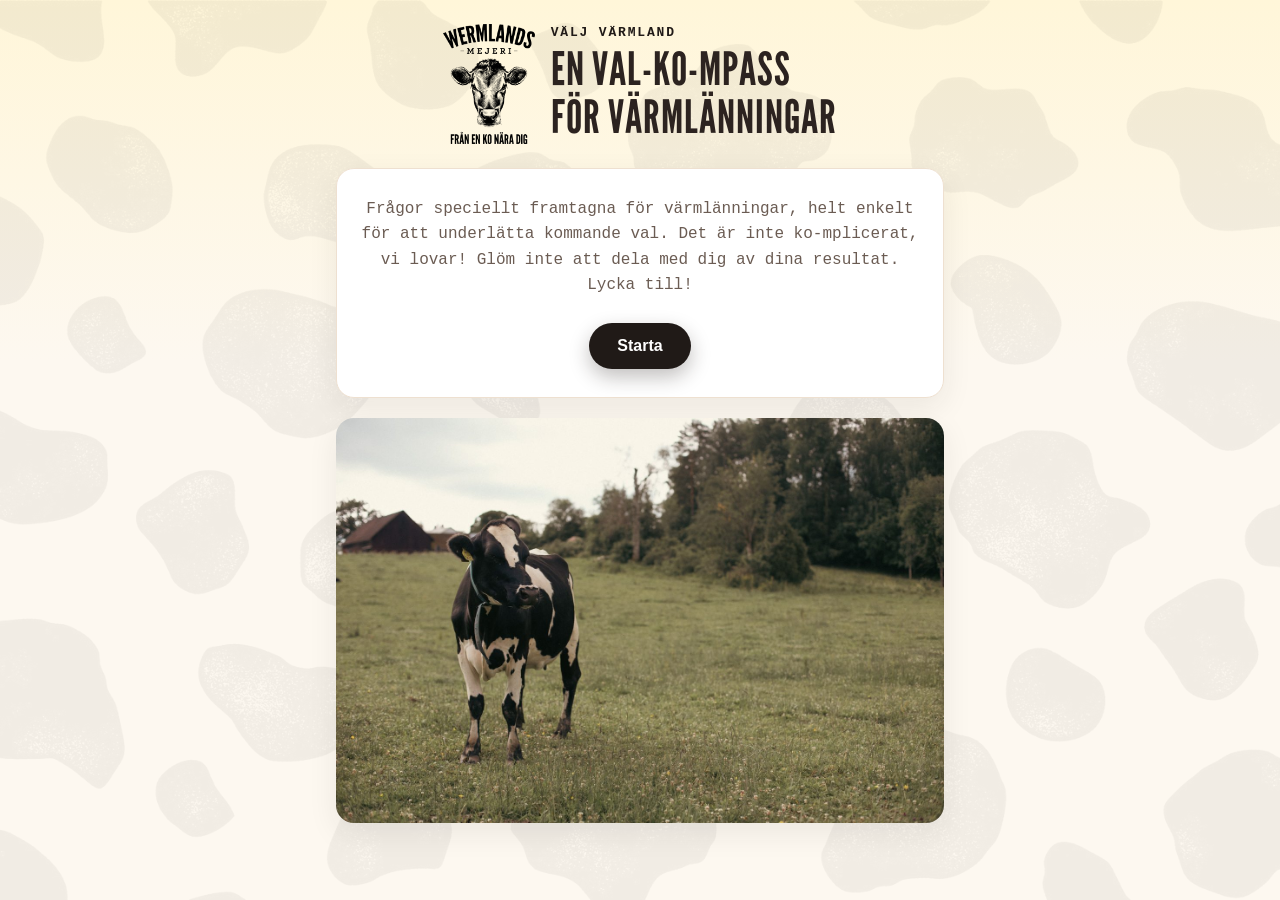
==== index.html @ 5eb92019 "Använd hela loggan (inte bara ko-huvudet) i headern Byter ut den beskurna ko-ikonen mot hela payoff-" ====
<!doctype html>
<html lang="sv">
<head>
  <meta charset="utf-8" />
  <meta name="viewport" content="width=device-width, initial-scale=1" />
  <title>Valkompassen – Wermlands Mejeri</title>
  <meta name="description" content="Svara på några snabba frågor och se vilken Wermlands Mejeri-produkt du matchar bäst med." />
  <link rel="icon" href="data:image/svg+xml,<svg xmlns=%22http://www.w3.org/2000/svg%22 viewBox=%220 0 100 100%22><text y=%22.9em%22 font-size=%2290%22>🥛</text></svg>" />
  <link rel="stylesheet" href="css/styles.css" />
</head>
<body>
  <div class="app">
    <header class="app__header">
      <img
        class="app__logo"
        src="assets/brand/wermlands-mejeri-logo-full.png"
        alt="Wermlands Mejeri – från en ko nära dig"
        width="636"
        height="827"
      />
      <div class="app__header-text">
        <div class="app__brand">Välj Värmland</div>
        <h1 class="app__title">En val-ko-mpass<br />för värmlänningar</h1>
      </div>
    </header>

    <main class="app__main">
      <!-- Startskärm -->
      <section id="start-screen" class="screen screen--active">
        <div class="card card--intro">
          <p class="intro__body">
            Frågor speciellt framtagna för värmlänningar, helt enkelt för att underlätta
            kommande val. Det är inte ko-mplicerat, vi lovar! Glöm inte att dela med dig av
            dina resultat. Lycka till!
          </p>
          <button id="start-btn" type="button" class="btn btn--primary">Starta</button>
        </div>

        <img
          class="intro__photo"
          src="assets/photos/betesmark-ko.jpg"
          alt="En ko på bete i värmländsk hage"
          width="1400"
          height="933"
        />
      </section>

      <!-- Quizskärm -->
      <section id="quiz-screen" class="screen">
        <div class="card">
          <div class="progress">
            <div class="progress__label" id="progress-label">Fråga 1 av 5</div>
            <div class="progress__track">
              <div class="progress__bar" id="progress-bar"></div>
            </div>
          </div>
          <h2 class="question__text" id="question-text">Fråga</h2>
          <ul class="options-list" id="options-list"></ul>
        </div>
      </section>

      <!-- Resultatskärm -->
      <section id="result-screen" class="screen">
        <div class="card card--result">
          <h2 class="result__heading">Ditt resultat</h2>
          <p class="result__sub">Så här väljer du Värmland</p>
          <ul class="result-list" id="result-list"></ul>

          <div class="share-card" id="share-card">
            <canvas id="share-canvas" width="1080" height="1920"></canvas>
          </div>

          <div class="result__actions">
            <button id="share-btn" type="button" class="btn btn--primary">Dela resultat</button>
            <button id="download-btn" type="button" class="btn btn--secondary">Ladda ner bild</button>
            <button id="restart-btn" type="button" class="btn btn--ghost">Gör om testet</button>
          </div>
          <p class="result__hint">
            Tips: tryck på "Dela resultat" på mobilen för att dela direkt till Instagram- eller
            Facebook-story. Fungerar det inte laddar du bara ner bilden och delar den manuellt.
          </p>
        </div>
      </section>
    </main>
  </div>

  <script src="js/data.js"></script>
  <script src="js/app.js"></script>
</body>
</html>
---- css/styles.css ----
@font-face {
  font-family: "League Gothic";
  src: url("../assets/fonts/LeagueGothic-Regular.otf") format("opentype");
  font-weight: 400;
  font-style: normal;
  font-display: swap;
}

:root {
  --color-bg: #fdf8f0;
  --color-card: #ffffff;
  --color-text: #2c2320;
  --color-text-muted: #6b5c53;
  --color-accent: #201a17;
  --color-accent-light: #efe6da;
  --color-border: #eee0d0;
  --radius: 18px;
  --shadow: 0 10px 30px rgba(44, 35, 32, 0.08);
  --font-heading: "League Gothic", "Arial Narrow", sans-serif;
  --font-body: "Courier New", Courier, monospace;
}

* {
  box-sizing: border-box;
}

body {
  margin: 0;
  font-family: var(--font-body);
  background: linear-gradient(180deg, #fff6d9 0%, #fdf8f0 40%);
  color: var(--color-text);
  min-height: 100vh;
  position: relative;
}

h1,
h2,
h3 {
  font-family: var(--font-heading);
  text-transform: uppercase;
  letter-spacing: 0.02em;
  font-weight: 400;
}

body::before {
  content: "";
  position: fixed;
  inset: 0;
  background-image: url("../assets/products/kospot-pattern.jpg");
  background-size: cover;
  background-position: center;
  background-repeat: no-repeat;
  opacity: 0.05;
  mix-blend-mode: multiply;
  pointer-events: none;
  z-index: 0;
}

.app {
  position: relative;
  z-index: 1;
  max-width: 640px;
  margin: 0 auto;
  padding: 24px 16px 60px;
  min-height: 100vh;
  display: flex;
  flex-direction: column;
}

.app__header {
  display: flex;
  align-items: center;
  justify-content: center;
  gap: 16px;
  margin-bottom: 24px;
}

.app__logo {
  flex-shrink: 0;
  width: 92px;
  height: auto;
}

.app__header-text {
  text-align: left;
}

.app__brand {
  text-transform: uppercase;
  letter-spacing: 0.14em;
  font-size: 13px;
  color: var(--color-accent);
  font-weight: 600;
  margin-bottom: 6px;
}

.app__title {
  font-size: 46px;
  line-height: 1.05;
  margin: 0;
}

.app__main {
  flex: 1;
}

.screen {
  display: none;
}

.screen--active {
  display: block;
  animation: fade-in 0.25s ease;
}

@keyframes fade-in {
  from {
    opacity: 0;
    transform: translateY(6px);
  }
  to {
    opacity: 1;
    transform: translateY(0);
  }
}

.card {
  background: var(--color-card);
  border-radius: var(--radius);
  box-shadow: var(--shadow);
  border: 1px solid var(--color-border);
  padding: 28px 24px;
}

.card--intro {
  text-align: center;
}

.intro__body {
  font-weight: 400;
  color: var(--color-text-muted);
  line-height: 1.6;
  margin: 0 0 24px;
}

.btn {
  border: none;
  border-radius: 999px;
  padding: 14px 28px;
  font-size: 16px;
  font-weight: 600;
  cursor: pointer;
  transition: transform 0.12s ease, box-shadow 0.12s ease, opacity 0.12s ease;
}

.btn:active {
  transform: scale(0.97);
}

.btn:disabled {
  opacity: 0.6;
  cursor: default;
}

.btn--primary {
  background: var(--color-accent);
  color: #fff;
  box-shadow: 0 8px 20px rgba(32, 26, 23, 0.28);
}

.btn--secondary {
  background: var(--color-accent-light);
  color: var(--color-accent);
}

.btn--ghost {
  background: transparent;
  color: var(--color-text-muted);
  border: 1px solid var(--color-border);
}

.progress {
  margin-bottom: 20px;
}

.progress__label {
  font-size: 13px;
  color: var(--color-text-muted);
  margin-bottom: 8px;
  font-weight: 600;
}

.progress__track {
  height: 8px;
  background: var(--color-accent-light);
  border-radius: 999px;
  overflow: hidden;
}

.progress__bar {
  height: 100%;
  width: 0%;
  background: var(--color-accent);
  border-radius: 999px;
  transition: width 0.35s ease;
}

.question__text {
  font-size: 22px;
  margin: 0 0 20px;
}

.options-list {
  list-style: none;
  margin: 0;
  padding: 0;
  display: flex;
  flex-direction: column;
  gap: 10px;
}

.option-btn {
  width: 100%;
  text-align: left;
  padding: 16px 18px;
  border-radius: 14px;
  border: 1px solid var(--color-border);
  background: #fffdf9;
  font-size: 16px;
  color: var(--color-text);
  cursor: pointer;
  transition: border-color 0.15s ease, background 0.15s ease, transform 0.1s ease;
}

.option-btn:hover {
  border-color: var(--color-accent);
  background: var(--color-accent-light);
}

.option-btn:active {
  transform: scale(0.99);
}

.result__heading {
  margin: 0 0 4px;
  font-size: 24px;
}

.result__sub {
  color: var(--color-text-muted);
  margin: 0 0 20px;
}

.result-list {
  list-style: none;
  margin: 0 0 24px;
  padding: 0;
  display: flex;
  flex-direction: column;
  gap: 14px;
}

.result-item {
  display: grid;
  grid-template-columns: 56px 1fr auto;
  align-items: center;
  gap: 14px;
  padding: 12px;
  border-radius: 14px;
  border: 1px solid var(--color-border);
  transition: transform 0.2s ease;
}

.result-item--top {
  border-color: var(--accent, var(--color-accent));
  border-width: 1.5px;
  background: color-mix(in srgb, var(--accent, var(--color-accent)) 9%, #fff);
  transform: scale(1.015);
}

.result-item__img {
  width: 56px;
  height: 132px;
  border-radius: 8px;
  object-fit: contain;
  object-position: center;
  background: #fff;
  border: 1.5px solid var(--accent, var(--color-border));
  box-shadow: 0 2px 6px rgba(44, 35, 32, 0.12);
  padding: 3px;
}

.result-item__info {
  min-width: 0;
}

.result-item__name {
  font-weight: 700;
  font-size: 15px;
  display: flex;
  align-items: center;
  gap: 8px;
  flex-wrap: wrap;
}

.result-item__badge {
  font-size: 11px;
  text-transform: uppercase;
  letter-spacing: 0.05em;
  background: var(--accent, var(--color-accent));
  color: #fff;
  padding: 2px 8px;
  border-radius: 999px;
  font-weight: 600;
}

.result-item__tagline {
  font-size: 13px;
  color: var(--color-text-muted);
  margin: 2px 0 8px;
}

.result-item__bar-track {
  height: 6px;
  background: rgba(44, 35, 32, 0.08);
  border-radius: 999px;
  overflow: hidden;
}

.result-item__bar {
  height: 100%;
  background: var(--accent, var(--color-accent));
  border-radius: 999px;
  transition: width 0.6s ease;
}

.result-item__percent {
  font-weight: 800;
  font-size: 18px;
  color: var(--accent, var(--color-accent));
  white-space: nowrap;
}

.result__actions {
  display: flex;
  flex-wrap: wrap;
  gap: 10px;
  justify-content: center;
}

.result__hint {
  text-align: center;
  color: var(--color-text-muted);
  font-size: 13px;
  margin-top: 16px;
  line-height: 1.5;
}

/* Delningskortet renderas till en canvas i bakgrunden, döljs visuellt men behövs i DOM för generering. */
.share-card {
  position: absolute;
  width: 1px;
  height: 1px;
  overflow: hidden;
  opacity: 0;
  pointer-events: none;
}

.intro__photo {
  display: block;
  width: 100%;
  height: auto;
  margin-top: 20px;
  border-radius: var(--radius);
  box-shadow: var(--shadow);
}

@media (max-width: 420px) {
  .app__header {
    gap: 12px;
  }

  .app__logo {
    width: 66px;
  }

  .app__title {
    font-size: 34px;
  }

  .card {
    padding: 22px 18px;
  }

  .result-item {
    grid-template-columns: 46px 1fr auto;
  }

  .result-item__img {
    width: 46px;
    height: 108px;
  }
}
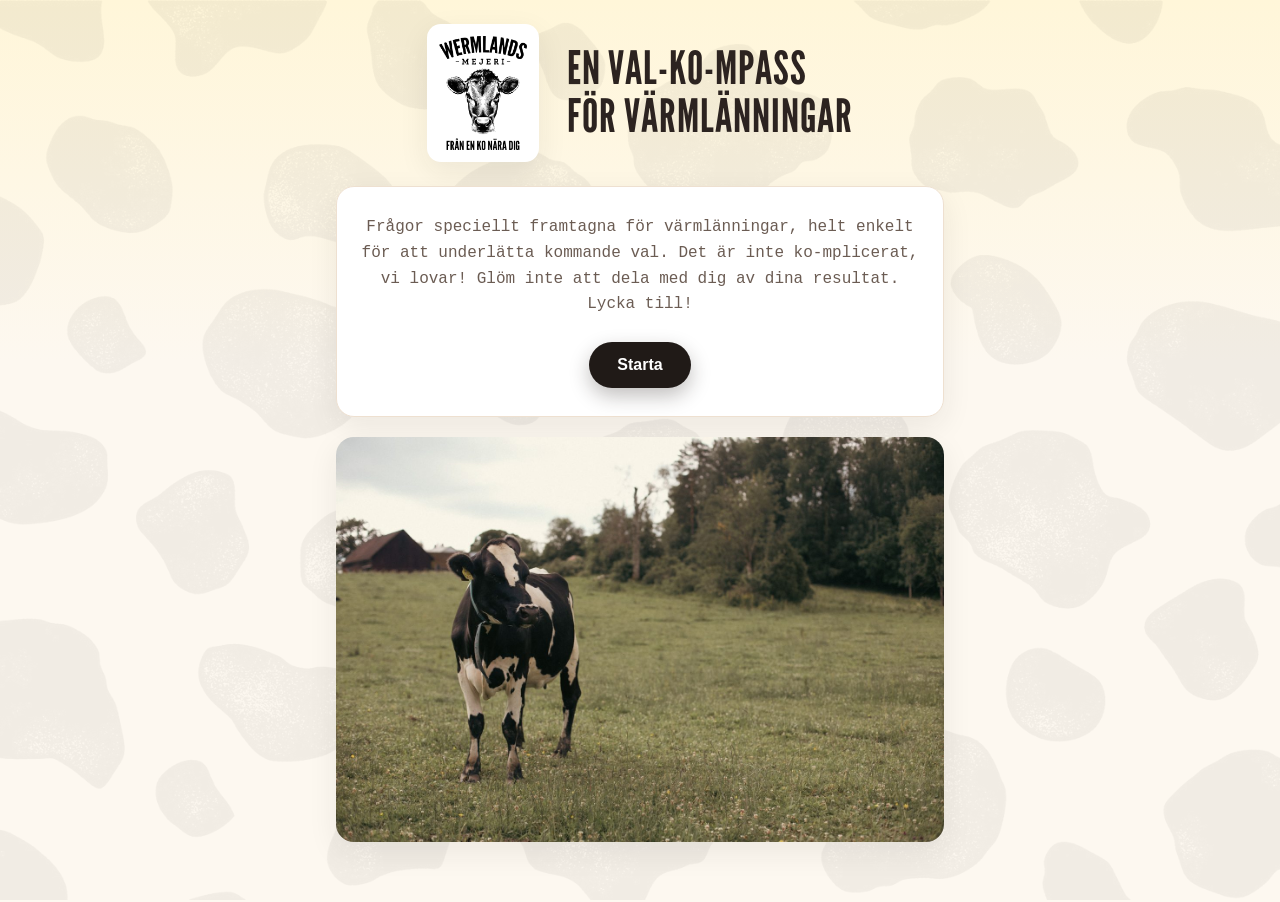
==== commit 1a184b84: "Mer luft kring loggan, ta bort "Välj Värmland"-eyebrow, vit platta bakom loggan Ökar avståndet mella" ====
--- a/index.html
+++ b/index.html
@@ -19,7 +19,6 @@
         height="827"
       />
       <div class="app__header-text">
-        <div class="app__brand">Välj Värmland</div>
         <h1 class="app__title">En val-ko-mpass<br />för värmlänningar</h1>
       </div>
     </header>
--- a/css/styles.css
+++ b/css/styles.css
@@ -71,27 +71,22 @@
   display: flex;
   align-items: center;
   justify-content: center;
-  gap: 16px;
+  gap: 28px;
   margin-bottom: 24px;
 }
 
 .app__logo {
   flex-shrink: 0;
-  width: 92px;
+  width: 112px;
   height: auto;
+  background: #fff;
+  padding: 12px;
+  border-radius: 14px;
+  box-shadow: var(--shadow);
 }
 
 .app__header-text {
   text-align: left;
-}
-
-.app__brand {
-  text-transform: uppercase;
-  letter-spacing: 0.14em;
-  font-size: 13px;
-  color: var(--color-accent);
-  font-weight: 600;
-  margin-bottom: 6px;
 }
 
 .app__title {
@@ -377,11 +372,13 @@
 
 @media (max-width: 420px) {
   .app__header {
-    gap: 12px;
+    gap: 18px;
   }
 
   .app__logo {
-    width: 66px;
+    width: 86px;
+    padding: 8px;
+    border-radius: 10px;
   }
 
   .app__title {
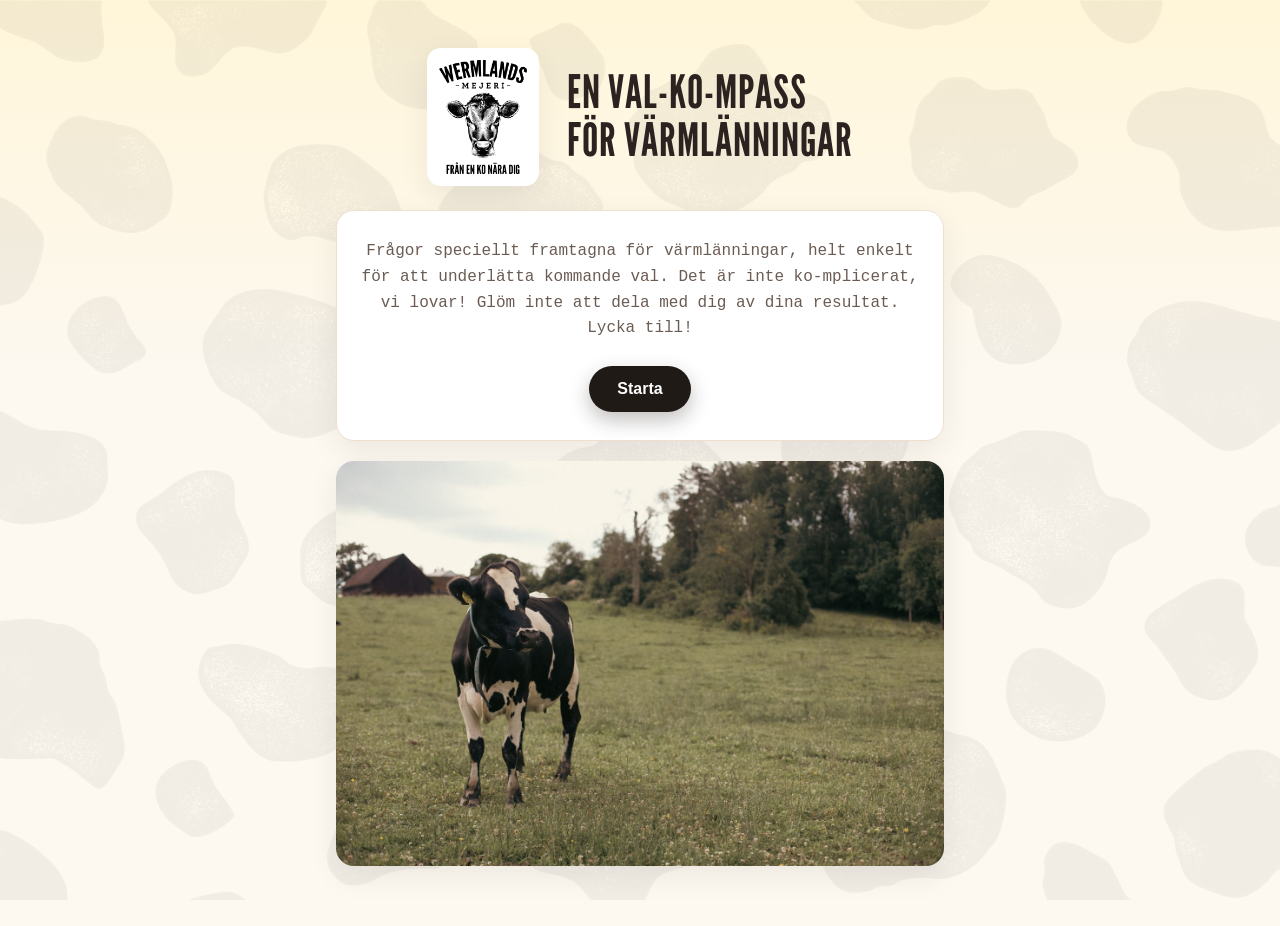
==== commit cd63406b: "Lägg till tillbaka/framåt-navigering i quizet Ersätter det tidigare enkelriktade flödet (klick på al" ====
--- a/index.html
+++ b/index.html
@@ -55,6 +55,10 @@
           </div>
           <h2 class="question__text" id="question-text">Fråga</h2>
           <ul class="options-list" id="options-list"></ul>
+          <div class="question__nav">
+            <button id="back-btn" type="button" class="btn btn--ghost btn--small">← Tillbaka</button>
+            <button id="forward-btn" type="button" class="btn btn--ghost btn--small">Framåt →</button>
+          </div>
         </div>
       </section>
 
--- a/css/styles.css
+++ b/css/styles.css
@@ -61,7 +61,7 @@
   z-index: 1;
   max-width: 640px;
   margin: 0 auto;
-  padding: 24px 16px 60px;
+  padding: 48px 16px 60px;
   min-height: 100vh;
   display: flex;
   flex-direction: column;
@@ -172,6 +172,11 @@
   background: transparent;
   color: var(--color-text-muted);
   border: 1px solid var(--color-border);
+}
+
+.btn--small {
+  padding: 10px 18px;
+  font-size: 14px;
 }
 
 .progress {
@@ -236,6 +241,19 @@
   transform: scale(0.99);
 }
 
+.option-btn--selected {
+  border-color: var(--color-accent);
+  background: var(--color-accent-light);
+  font-weight: 600;
+}
+
+.question__nav {
+  display: flex;
+  justify-content: space-between;
+  gap: 10px;
+  margin-top: 20px;
+}
+
 .result__heading {
   margin: 0 0 4px;
   font-size: 24px;
